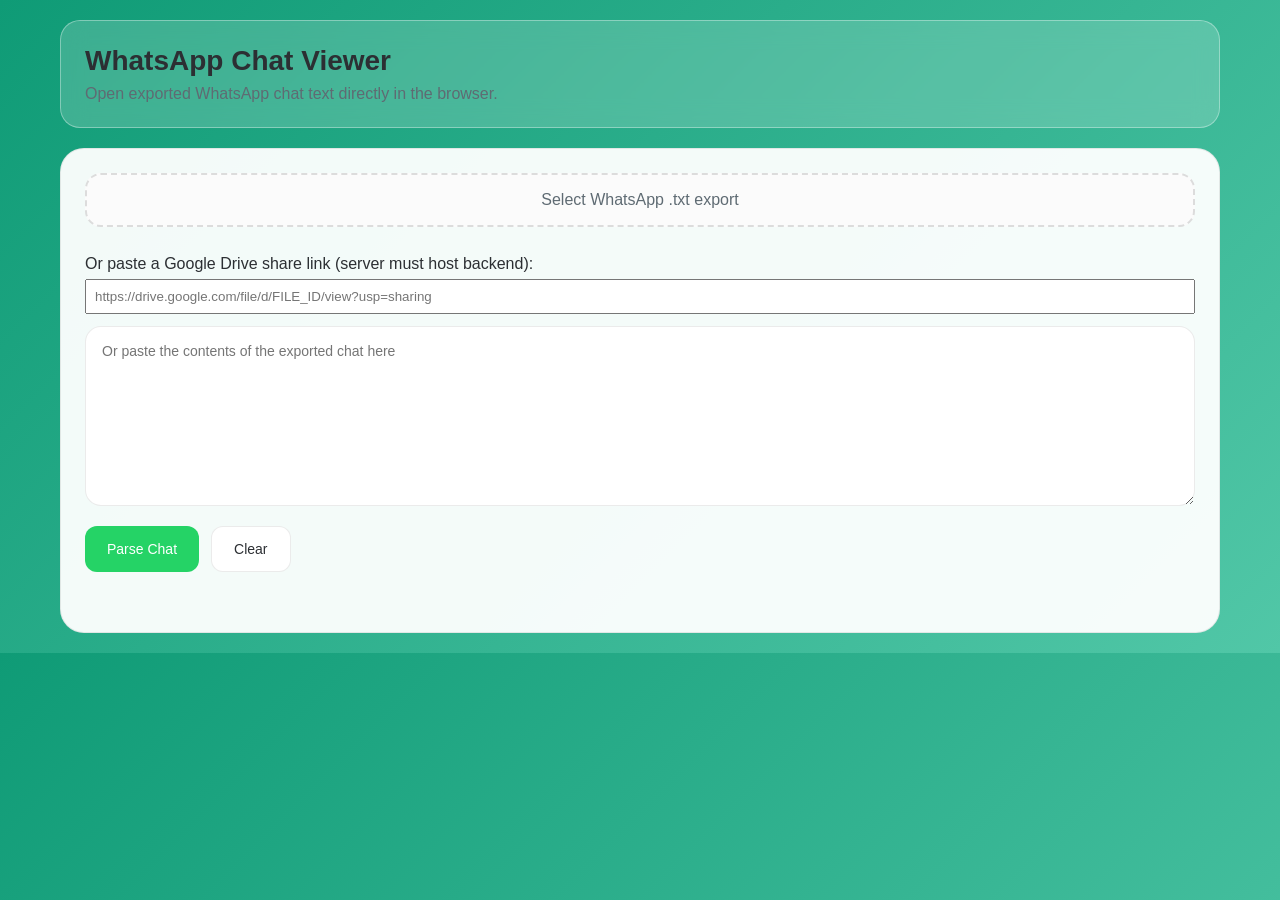
==== index.html @ 8657401c "Add files via upload" ====
<!DOCTYPE html>
<html lang="en">
<head>
    <meta charset="UTF-8">
    <meta name="viewport" content="width=device-width, initial-scale=1.0">
    <title>WhatsApp Chat Viewer</title>
    <link rel="stylesheet" href="styles.css">
</head>
<body>
    <div class="page">
        <header class="topbar">
            <div>
                <h1>WhatsApp Chat Viewer</h1>
                <p>Open exported WhatsApp chat text directly in the browser.</p>
            </div>
        </header>

        <main class="content">
            <section class="upload-panel">
                <label class="file-label">
                    Select WhatsApp .txt export
                    <input type="file" id="chatFile" accept=".txt">
                </label>
                <label style="display:block; margin:12px 0;">
                    Or paste a Google Drive share link (server must host backend):
                    <input type="url" id="driveLink" placeholder="https://drive.google.com/file/d/FILE_ID/view?usp=sharing" style="width:100%; padding:8px; margin-top:6px;">
                </label>
                <textarea id="pasteText" placeholder="Or paste the contents of the exported chat here"></textarea>
                <div class="options-row">
                    <button id="parseBtn" class="primary-btn">Parse Chat</button>
                    <button id="clearBtn" class="secondary-btn">Clear</button>
                </div>
                <div class="info-row">
                    <div id="errorMessage" class="error"></div>
                    <div id="authorSelectContainer" class="author-select hidden">
                        <label for="authorSelect">Select your WhatsApp identity:</label>
                        <select id="authorSelect"></select>
                    </div>
                </div>
            </section>

            <section class="chat-frame hidden" id="chatFrame">
                <div class="chat-header">
                    <div>
                        <h2>Chat preview</h2>
                        <p id="chatSummary"></p>
                    </div>
                    <button id="swapBtn" class="secondary-btn">Swap Users</button>
                </div>
                <div class="phone">
                    <div class="screen" id="chatContainer"></div>
                </div>
            </section>
        </main>
    </div>

    <script src="script.js"></script>
</body>
</html>
---- styles.css ----
:root {
    --bg: #e5ddd5;
    --surface: #f8f9f9;
    --surface-strong: #ffffff;
    --text: #2c2f33;
    --text-muted: #5f6b73;
    --primary: #25d366;
    --secondary: #128c7e;
    --border: rgba(0, 0, 0, 0.08);
}

* {
    box-sizing: border-box;
}

body {
    margin: 0;
    font-family: 'Segoe UI', Tahoma, Geneva, Verdana, sans-serif;
    background: linear-gradient(135deg, #0f9b76 0%, #51c7a7 100%);
    color: var(--text);
}

.page {
    max-width: 1200px;
    margin: 0 auto;
    padding: 20px;
}

.topbar {
    background: rgba(255, 255, 255, 0.18);
    border: 1px solid rgba(255, 255, 255, 0.35);
    border-radius: 20px;
    padding: 24px;
    margin-bottom: 20px;
    backdrop-filter: blur(12px);
}

.topbar h1 {
    margin: 0 0 8px;
    font-size: 28px;
}

.topbar p {
    margin: 0;
    color: var(--text-muted);
}

.content {
    display: grid;
    gap: 20px;
}

.upload-panel,
.chat-frame {
    background: rgba(255, 255, 255, 0.95);
    border-radius: 24px;
    border: 1px solid rgba(0,0,0,0.08);
    padding: 24px;
}

.file-label {
    display: inline-block;
    width: 100%;
    margin-bottom: 16px;
    padding: 16px;
    border: 2px dashed rgba(0,0,0,0.12);
    border-radius: 16px;
    background: #fbfbfb;
    color: var(--text-muted);
    cursor: pointer;
    text-align: center;
}

.file-label input {
    display: none;
}

#pasteText {
    width: 100%;
    min-height: 180px;
    padding: 16px;
    border: 1px solid var(--border);
    border-radius: 16px;
    resize: vertical;
    font-family: inherit;
    font-size: 14px;
    background: #fff;
    color: var(--text);
}

.options-row {
    display: flex;
    gap: 12px;
    flex-wrap: wrap;
    margin-top: 16px;
}

.primary-btn,
.secondary-btn {
    border: none;
    border-radius: 12px;
    padding: 14px 22px;
    font-size: 14px;
    cursor: pointer;
}

.primary-btn {
    background: var(--primary);
    color: white;
}

.secondary-btn {
    background: #ffffff;
    color: var(--text);
    border: 1px solid rgba(0,0,0,0.08);
}

.info-row {
    display: flex;
    flex-direction: column;
    gap: 12px;
    margin-top: 16px;
}

.error {
    color: #b00020;
    min-height: 1.25em;
}

.author-select label,
.author-select select {
    display: block;
    width: 100%;
}

.author-select select {
    margin-top: 8px;
    padding: 12px;
    border: 1px solid var(--border);
    border-radius: 12px;
    background: #fff;
    color: var(--text);
}

.hidden {
    display: none;
}

.chat-header {
    display: flex;
    align-items: center;
    justify-content: space-between;
    gap: 16px;
    margin-bottom: 20px;
}

.chat-header h2 {
    margin: 0;
    font-size: 20px;
}

.chat-header p {
    margin: 6px 0 0;
    color: var(--text-muted);
}

.phone {
    width: 100%;
    max-width: 450px;
    min-height: 600px;
    margin: 0 auto;
    padding: 18px 14px 12px;
    background: #1f2c34;
    border-radius: 44px;
    box-shadow: 0 20px 50px rgba(0,0,0,0.18);
    position: relative;
}

.phone::before {
    content: '';
    position: absolute;
    top: 12px;
    left: 50%;
    transform: translateX(-50%);
    width: 120px;
    height: 6px;
    background: rgba(255,255,255,0.12);
    border-radius: 999px;
}

.screen {
    background: #d9dfdc;
    border-radius: 32px;
    height: 100%;
    overflow-y: auto;
    padding: 16px 10px 20px;
}

.message {
    display: flex;
    margin: 10px 0;
    width: 100%;
}

.message.left {
    justify-content: flex-start;
}

.message.right {
    justify-content: flex-end;
}

.bubble {
    max-width: 80%;
    padding: 10px 14px;
    border-radius: 18px;
    background: #ffffff;
    box-shadow: 0 1px 5px rgba(0,0,0,0.08);
    position: relative;
    color: #1c1d1f;
}

.message.right .bubble {
    background: #dcf8c6;
}

.author {
    font-size: 12px;
    font-weight: 700;
    margin-bottom: 6px;
    color: #2d3a3c;
}

.text {
    white-space: pre-wrap;
    font-size: 14px;
    line-height: 1.45;
}

.timestamp {
    margin-top: 8px;
    font-size: 11px;
    color: #546e7a;
    text-align: right;
}

@media (max-width: 768px) {
    .page {
        padding: 14px;
    }
    .upload-panel,
    .chat-frame {
        padding: 18px;
    }
    .phone {
        max-width: 100%;
    }
}
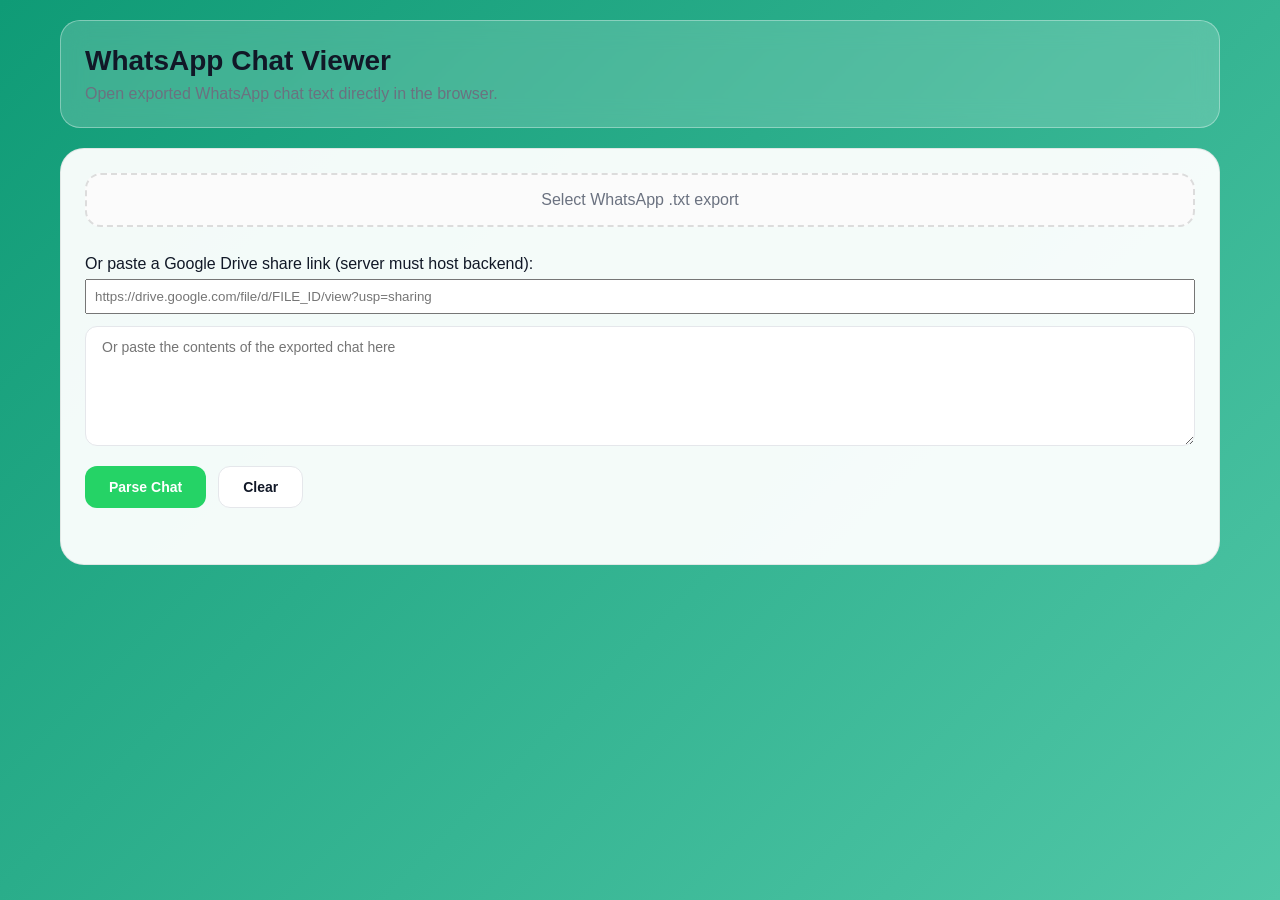
==== commit 43cb70b3: "Add search bar UI to header with navigation buttons" ====
--- a/index.html
+++ b/index.html
@@ -1,59 +1,134 @@
-<!DOCTYPE html>
-<html lang="en">
-<head>
-    <meta charset="UTF-8">
-    <meta name="viewport" content="width=device-width, initial-scale=1.0">
-    <title>WhatsApp Chat Viewer</title>
-    <link rel="stylesheet" href="styles.css">
-</head>
-<body>
-    <div class="page">
-        <header class="topbar">
-            <div>
-                <h1>WhatsApp Chat Viewer</h1>
-                <p>Open exported WhatsApp chat text directly in the browser.</p>
-            </div>
-        </header>
-
-        <main class="content">
-            <section class="upload-panel">
-                <label class="file-label">
-                    Select WhatsApp .txt export
-                    <input type="file" id="chatFile" accept=".txt">
-                </label>
-                <label style="display:block; margin:12px 0;">
-                    Or paste a Google Drive share link (server must host backend):
-                    <input type="url" id="driveLink" placeholder="https://drive.google.com/file/d/FILE_ID/view?usp=sharing" style="width:100%; padding:8px; margin-top:6px;">
-                </label>
-                <textarea id="pasteText" placeholder="Or paste the contents of the exported chat here"></textarea>
-                <div class="options-row">
-                    <button id="parseBtn" class="primary-btn">Parse Chat</button>
-                    <button id="clearBtn" class="secondary-btn">Clear</button>
-                </div>
-                <div class="info-row">
-                    <div id="errorMessage" class="error"></div>
-                    <div id="authorSelectContainer" class="author-select hidden">
-                        <label for="authorSelect">Select your WhatsApp identity:</label>
-                        <select id="authorSelect"></select>
-                    </div>
-                </div>
-            </section>
-
-            <section class="chat-frame hidden" id="chatFrame">
-                <div class="chat-header">
-                    <div>
-                        <h2>Chat preview</h2>
-                        <p id="chatSummary"></p>
-                    </div>
-                    <button id="swapBtn" class="secondary-btn">Swap Users</button>
-                </div>
-                <div class="phone">
-                    <div class="screen" id="chatContainer"></div>
-                </div>
-            </section>
-        </main>
-    </div>
-
-    <script src="script.js"></script>
-</body>
-</html>
+<!DOCTYPE html>
+<html lang="en">
+<head>
+    <meta charset="UTF-8">
+    <meta name="viewport" content="width=device-width, initial-scale=1.0">
+    <title>WhatsApp Chat Viewer</title>
+    <link rel="stylesheet" href="https://cdnjs.cloudflare.com/ajax/libs/font-awesome/6.4.0/css/all.min.css">
+    <link rel="stylesheet" href="styles.css">
+</head>
+<body>
+    <div class="page">
+        <header class="topbar">
+            <div>
+                <h1>WhatsApp Chat Viewer</h1>
+                <p>Open exported WhatsApp chat text directly in the browser.</p>
+            </div>
+        </header>
+
+        <main class="content">
+            <section class="upload-panel">
+                <label class="file-label">
+                    Select WhatsApp .txt export
+                    <input type="file" id="chatFile" accept=".txt">
+                </label>
+                <label style="display:block; margin:12px 0;">
+                    Or paste a Google Drive share link (server must host backend):
+                    <input type="url" id="driveLink" placeholder="https://drive.google.com/file/d/FILE_ID/view?usp=sharing" style="width:100%; padding:8px; margin-top:6px;">
+                </label>
+                <textarea id="pasteText" placeholder="Or paste the contents of the exported chat here"></textarea>
+                <div class="options-row">
+                    <button id="parseBtn" class="primary-btn">Parse Chat</button>
+                    <button id="clearBtn" class="secondary-btn">Clear</button>
+                </div>
+                <div class="info-row">
+                    <div id="errorMessage" class="error"></div>
+                    <div id="authorSelectContainer" class="author-select hidden">
+                        <label for="authorSelect">Select your WhatsApp identity:</label>
+                        <select id="authorSelect"></select>
+                    </div>
+                </div>
+            </section>
+
+            <section class="chat-frame hidden" id="chatFrame">
+                <div class="chat-header-top">
+                    <div>
+                        <h2>Chat preview</h2>
+                        <p id="chatSummary"></p>
+                    </div>
+                    <button id="swapBtn" class="secondary-btn">Swap Users</button>
+                </div>
+                
+                <div class="phone">
+                    <!-- WhatsApp Header -->
+                    <div class="whatsapp-header">
+                        <div class="header-left">
+                            <button class="icon-btn back-btn" id="backBtn" title="Back">
+                                <i class="fas fa-chevron-left"></i>
+                            </button>
+                            <div class="contact-info">
+                                <div class="avatar">
+                                    <i class="fas fa-user-circle"></i>
+                                </div>
+                                <div class="contact-text">
+                                    <div class="contact-name" id="contactName">Contact</div>
+                                    <div class="contact-status" id="contactStatus">online</div>
+                                </div>
+                            </div>
+                        </div>
+                        <div class="header-right">
+                            <button class="icon-btn" id="searchHeaderBtn" title="Search messages">
+                                <i class="fas fa-search"></i>
+                            </button>
+                            <button class="icon-btn" title="Voice call">
+                                <i class="fas fa-phone"></i>
+                            </button>
+                            <button class="icon-btn" title="Video call">
+                                <i class="fas fa-video"></i>
+                            </button>
+                            <button class="icon-btn" title="More options">
+                                <i class="fas fa-ellipsis-v"></i>
+                            </button>
+                        </div>
+                    </div>
+
+                    <!-- Search Bar (Hidden by default) -->
+                    <div class="search-bar hidden" id="searchBar">
+                        <button class="icon-btn search-close" id="searchCloseBtn" title="Close search">
+                            <i class="fas fa-arrow-left"></i>
+                        </button>
+                        <input 
+                            type="text" 
+                            class="search-input" 
+                            id="searchInput" 
+                            placeholder="Search messages..."
+                            autocomplete="off"
+                        >
+                        <div class="search-results-info" id="searchResultsInfo"></div>
+                        <div class="search-nav-buttons">
+                            <button class="icon-btn search-nav-btn" id="searchPrevBtn" title="Previous result">
+                                <i class="fas fa-chevron-up"></i>
+                            </button>
+                            <button class="icon-btn search-nav-btn" id="searchNextBtn" title="Next result">
+                                <i class="fas fa-chevron-down"></i>
+                            </button>
+                        </div>
+                    </div>
+
+                    <!-- Chat Messages Area -->
+                    <div class="screen" id="chatContainer"></div>
+
+                    <!-- Message Composer -->
+                    <div class="composer-bar">
+                        <button class="composer-icon" title="Emoji">
+                            <i class="fas fa-smile"></i>
+                        </button>
+                        <button class="composer-icon" title="Attachment">
+                            <i class="fas fa-paperclip"></i>
+                        </button>
+                        <button class="composer-icon" title="Camera">
+                            <i class="fas fa-camera"></i>
+                        </button>
+                        <input type="text" class="message-input" placeholder="Message" id="messageInput" readonly>
+                        <button class="send-btn" title="Send">
+                            <i class="fas fa-paper-plane"></i>
+                        </button>
+                    </div>
+                </div>
+            </section>
+        </main>
+    </div>
+
+    <script src="script.js"></script>
+</body>
+</html>
--- a/styles.css
+++ b/styles.css
@@ -1,258 +1,639 @@
-:root {
-    --bg: #e5ddd5;
-    --surface: #f8f9f9;
-    --surface-strong: #ffffff;
-    --text: #2c2f33;
-    --text-muted: #5f6b73;
-    --primary: #25d366;
-    --secondary: #128c7e;
-    --border: rgba(0, 0, 0, 0.08);
-}
-
-* {
-    box-sizing: border-box;
-}
-
-body {
-    margin: 0;
-    font-family: 'Segoe UI', Tahoma, Geneva, Verdana, sans-serif;
-    background: linear-gradient(135deg, #0f9b76 0%, #51c7a7 100%);
-    color: var(--text);
-}
-
-.page {
-    max-width: 1200px;
-    margin: 0 auto;
-    padding: 20px;
-}
-
-.topbar {
-    background: rgba(255, 255, 255, 0.18);
-    border: 1px solid rgba(255, 255, 255, 0.35);
-    border-radius: 20px;
-    padding: 24px;
-    margin-bottom: 20px;
-    backdrop-filter: blur(12px);
-}
-
-.topbar h1 {
-    margin: 0 0 8px;
-    font-size: 28px;
-}
-
-.topbar p {
-    margin: 0;
-    color: var(--text-muted);
-}
-
-.content {
-    display: grid;
-    gap: 20px;
-}
-
-.upload-panel,
-.chat-frame {
-    background: rgba(255, 255, 255, 0.95);
-    border-radius: 24px;
-    border: 1px solid rgba(0,0,0,0.08);
-    padding: 24px;
-}
-
-.file-label {
-    display: inline-block;
-    width: 100%;
-    margin-bottom: 16px;
-    padding: 16px;
-    border: 2px dashed rgba(0,0,0,0.12);
-    border-radius: 16px;
-    background: #fbfbfb;
-    color: var(--text-muted);
-    cursor: pointer;
-    text-align: center;
-}
-
-.file-label input {
-    display: none;
-}
-
-#pasteText {
-    width: 100%;
-    min-height: 180px;
-    padding: 16px;
-    border: 1px solid var(--border);
-    border-radius: 16px;
-    resize: vertical;
-    font-family: inherit;
-    font-size: 14px;
-    background: #fff;
-    color: var(--text);
-}
-
-.options-row {
-    display: flex;
-    gap: 12px;
-    flex-wrap: wrap;
-    margin-top: 16px;
-}
-
-.primary-btn,
-.secondary-btn {
-    border: none;
-    border-radius: 12px;
-    padding: 14px 22px;
-    font-size: 14px;
-    cursor: pointer;
-}
-
-.primary-btn {
-    background: var(--primary);
-    color: white;
-}
-
-.secondary-btn {
-    background: #ffffff;
-    color: var(--text);
-    border: 1px solid rgba(0,0,0,0.08);
-}
-
-.info-row {
-    display: flex;
-    flex-direction: column;
-    gap: 12px;
-    margin-top: 16px;
-}
-
-.error {
-    color: #b00020;
-    min-height: 1.25em;
-}
-
-.author-select label,
-.author-select select {
-    display: block;
-    width: 100%;
-}
-
-.author-select select {
-    margin-top: 8px;
-    padding: 12px;
-    border: 1px solid var(--border);
-    border-radius: 12px;
-    background: #fff;
-    color: var(--text);
-}
-
-.hidden {
-    display: none;
-}
-
-.chat-header {
-    display: flex;
-    align-items: center;
-    justify-content: space-between;
-    gap: 16px;
-    margin-bottom: 20px;
-}
-
-.chat-header h2 {
-    margin: 0;
-    font-size: 20px;
-}
-
-.chat-header p {
-    margin: 6px 0 0;
-    color: var(--text-muted);
-}
-
-.phone {
-    width: 100%;
-    max-width: 450px;
-    min-height: 600px;
-    margin: 0 auto;
-    padding: 18px 14px 12px;
-    background: #1f2c34;
-    border-radius: 44px;
-    box-shadow: 0 20px 50px rgba(0,0,0,0.18);
-    position: relative;
-}
-
-.phone::before {
-    content: '';
-    position: absolute;
-    top: 12px;
-    left: 50%;
-    transform: translateX(-50%);
-    width: 120px;
-    height: 6px;
-    background: rgba(255,255,255,0.12);
-    border-radius: 999px;
-}
-
-.screen {
-    background: #d9dfdc;
-    border-radius: 32px;
-    height: 100%;
-    overflow-y: auto;
-    padding: 16px 10px 20px;
-}
-
-.message {
-    display: flex;
-    margin: 10px 0;
-    width: 100%;
-}
-
-.message.left {
-    justify-content: flex-start;
-}
-
-.message.right {
-    justify-content: flex-end;
-}
-
-.bubble {
-    max-width: 80%;
-    padding: 10px 14px;
-    border-radius: 18px;
-    background: #ffffff;
-    box-shadow: 0 1px 5px rgba(0,0,0,0.08);
-    position: relative;
-    color: #1c1d1f;
-}
-
-.message.right .bubble {
-    background: #dcf8c6;
-}
-
-.author {
-    font-size: 12px;
-    font-weight: 700;
-    margin-bottom: 6px;
-    color: #2d3a3c;
-}
-
-.text {
-    white-space: pre-wrap;
-    font-size: 14px;
-    line-height: 1.45;
-}
-
-.timestamp {
-    margin-top: 8px;
-    font-size: 11px;
-    color: #546e7a;
-    text-align: right;
-}
-
-@media (max-width: 768px) {
-    .page {
-        padding: 14px;
-    }
-    .upload-panel,
-    .chat-frame {
-        padding: 18px;
-    }
-    .phone {
-        max-width: 100%;
-    }
-}
+:root {
+    /* Light mode WhatsApp palette */
+    --app-bg: #FFFFFF;
+    --chat-wallpaper: #F7F7F7;
+    --incoming-bubble: #FFFFFF;
+    --outgoing-bubble: #DCF8C6;
+    --primary-green: #25D366;
+    --brand-teal: #128C7E;
+    --dark-brand-green: #075E54;
+    --main-text: #111827;
+    --secondary-text: #374151;
+    --tertiary-muted: #6B7280;
+    --divider: #E5E7EB;
+    
+    /* Legacy colors (kept for compatibility) */
+    --bg: #F7F7F7;
+    --surface: #FFFFFF;
+    --surface-strong: #FFFFFF;
+    --text: #111827;
+    --text-muted: #374151;
+    --primary: #25D366;
+    --secondary: #128C7E;
+    --border: rgba(0, 0, 0, 0.08);
+}
+
+* {
+    box-sizing: border-box;
+}
+
+html, body {
+    height: 100%;
+}
+
+body {
+    margin: 0;
+    font-family: -apple-system, BlinkMacSystemFont, 'Segoe UI', 'Helvetica Neue', sans-serif;
+    background: linear-gradient(135deg, #0f9b76 0%, #51c7a7 100%);
+    color: var(--main-text);
+}
+
+.page {
+    max-width: 1200px;
+    margin: 0 auto;
+    padding: 20px;
+    min-height: 100vh;
+}
+
+/* Top Bar */
+.topbar {
+    background: rgba(255, 255, 255, 0.18);
+    border: 1px solid rgba(255, 255, 255, 0.35);
+    border-radius: 20px;
+    padding: 24px;
+    margin-bottom: 20px;
+    backdrop-filter: blur(12px);
+}
+
+.topbar h1 {
+    margin: 0 0 8px;
+    font-size: 28px;
+    color: var(--main-text);
+}
+
+.topbar p {
+    margin: 0;
+    color: var(--tertiary-muted);
+}
+
+.content {
+    display: grid;
+    gap: 20px;
+}
+
+/* Upload Panel */
+.upload-panel,
+.chat-frame {
+    background: rgba(255, 255, 255, 0.95);
+    border-radius: 24px;
+    border: 1px solid rgba(0, 0, 0, 0.08);
+    padding: 24px;
+}
+
+.file-label {
+    display: inline-block;
+    width: 100%;
+    margin-bottom: 16px;
+    padding: 16px;
+    border: 2px dashed rgba(0, 0, 0, 0.12);
+    border-radius: 16px;
+    background: #fbfbfb;
+    color: var(--tertiary-muted);
+    cursor: pointer;
+    text-align: center;
+    font-weight: 500;
+    transition: all 0.2s ease;
+}
+
+.file-label:hover {
+    border-color: var(--primary-green);
+    background: rgba(37, 211, 102, 0.05);
+}
+
+.file-label input {
+    display: none;
+}
+
+#pasteText {
+    width: 100%;
+    min-height: 120px;
+    padding: 12px 16px;
+    border: 1px solid var(--divider);
+    border-radius: 12px;
+    resize: vertical;
+    font-family: inherit;
+    font-size: 14px;
+    background: var(--app-bg);
+    color: var(--main-text);
+    transition: border-color 0.2s ease;
+}
+
+#pasteText:focus {
+    outline: none;
+    border-color: var(--primary-green);
+}
+
+.options-row {
+    display: flex;
+    gap: 12px;
+    flex-wrap: wrap;
+    margin-top: 16px;
+}
+
+.primary-btn,
+.secondary-btn {
+    border: none;
+    border-radius: 12px;
+    padding: 12px 24px;
+    font-size: 14px;
+    font-weight: 600;
+    cursor: pointer;
+    transition: all 0.2s ease;
+}
+
+.primary-btn {
+    background: var(--primary-green);
+    color: white;
+}
+
+.primary-btn:hover {
+    background: var(--brand-teal);
+    box-shadow: 0 2px 8px rgba(37, 211, 102, 0.3);
+}
+
+.primary-btn:active {
+    transform: scale(0.98);
+}
+
+.secondary-btn {
+    background: var(--app-bg);
+    color: var(--main-text);
+    border: 1px solid var(--divider);
+}
+
+.secondary-btn:hover {
+    background: #f5f5f5;
+    border-color: var(--secondary-text);
+}
+
+.info-row {
+    display: flex;
+    flex-direction: column;
+    gap: 12px;
+    margin-top: 16px;
+}
+
+.error {
+    color: #b00020;
+    min-height: 1.25em;
+    font-size: 13px;
+}
+
+.author-select label,
+.author-select select {
+    display: block;
+    width: 100%;
+    font-size: 14px;
+}
+
+.author-select select {
+    margin-top: 8px;
+    padding: 10px 12px;
+    border: 1px solid var(--divider);
+    border-radius: 8px;
+    background: var(--app-bg);
+    color: var(--main-text);
+    font-family: inherit;
+    cursor: pointer;
+}
+
+.author-select select:focus {
+    outline: none;
+    border-color: var(--primary-green);
+}
+
+.hidden {
+    display: none !important;
+}
+
+.chat-header-top {
+    display: flex;
+    align-items: center;
+    justify-content: space-between;
+    gap: 16px;
+    margin-bottom: 20px;
+}
+
+.chat-header-top h2 {
+    margin: 0;
+    font-size: 18px;
+    color: var(--main-text);
+}
+
+.chat-header-top p {
+    margin: 4px 0 0;
+    color: var(--tertiary-muted);
+    font-size: 13px;
+}
+
+/* Phone Frame */
+.phone {
+    width: 100%;
+    max-width: 420px;
+    height: 700px;
+    margin: 0 auto;
+    background: var(--app-bg);
+    border-radius: 40px;
+    box-shadow: 0 20px 60px rgba(0, 0, 0, 0.15);
+    position: relative;
+    display: flex;
+    flex-direction: column;
+    overflow: hidden;
+    border: 12px solid #1f2c34;
+}
+
+.phone::before {
+    content: '';
+    position: absolute;
+    top: 0;
+    left: 50%;
+    transform: translateX(-50%);
+    width: 140px;
+    height: 26px;
+    background: #1f2c34;
+    border-radius: 0 0 20px 20px;
+    z-index: 10;
+}
+
+/* WhatsApp Header */
+.whatsapp-header {
+    display: flex;
+    align-items: center;
+    justify-content: space-between;
+    background: var(--brand-teal);
+    color: white;
+    padding: 8px 12px;
+    margin-top: 26px;
+    flex-shrink: 0;
+    height: 56px;
+}
+
+.header-left {
+    display: flex;
+    align-items: center;
+    gap: 12px;
+    flex: 1;
+    min-width: 0;
+}
+
+.contact-info {
+    display: flex;
+    align-items: center;
+    gap: 12px;
+    flex: 1;
+    min-width: 0;
+}
+
+.avatar {
+    width: 40px;
+    height: 40px;
+    border-radius: 50%;
+    background: rgba(255, 255, 255, 0.2);
+    display: flex;
+    align-items: center;
+    justify-content: center;
+    font-size: 24px;
+    flex-shrink: 0;
+}
+
+.contact-text {
+    flex: 1;
+    min-width: 0;
+}
+
+.contact-name {
+    font-weight: 600;
+    font-size: 15px;
+    white-space: nowrap;
+    overflow: hidden;
+    text-overflow: ellipsis;
+}
+
+.contact-status {
+    font-size: 12px;
+    opacity: 0.9;
+    white-space: nowrap;
+    overflow: hidden;
+    text-overflow: ellipsis;
+}
+
+.header-right {
+    display: flex;
+    gap: 8px;
+    align-items: center;
+    flex-shrink: 0;
+}
+
+.icon-btn {
+    background: none;
+    border: none;
+    color: white;
+    cursor: pointer;
+    font-size: 18px;
+    padding: 8px;
+    border-radius: 50%;
+    transition: all 0.2s ease;
+    display: flex;
+    align-items: center;
+    justify-content: center;
+    width: 36px;
+    height: 36px;
+}
+
+.icon-btn:hover {
+    background: rgba(255, 255, 255, 0.2);
+}
+
+.icon-btn:active {
+    background: rgba(255, 255, 255, 0.3);
+}
+
+.back-btn {
+    display: none;
+    margin-right: 4px;
+}
+
+/* Chat Messages Area */
+.screen {
+    flex: 1;
+    background: var(--chat-wallpaper);
+    overflow-y: auto;
+    padding: 12px 10px;
+    display: flex;
+    flex-direction: column;
+    gap: 8px;
+}
+
+.screen::-webkit-scrollbar {
+    width: 6px;
+}
+
+.screen::-webkit-scrollbar-track {
+    background: transparent;
+}
+
+.screen::-webkit-scrollbar-thumb {
+    background: rgba(0, 0, 0, 0.2);
+    border-radius: 3px;
+}
+
+.screen::-webkit-scrollbar-thumb:hover {
+    background: rgba(0, 0, 0, 0.3);
+}
+
+/* Messages */
+.message {
+    display: flex;
+    margin: 2px 0;
+    width: 100%;
+    animation: slideIn 0.3s ease;
+}
+
+@keyframes slideIn {
+    from {
+        opacity: 0;
+        transform: translateY(10px);
+    }
+    to {
+        opacity: 1;
+        transform: translateY(0);
+    }
+}
+
+.message.left {
+    justify-content: flex-start;
+}
+
+.message.right {
+    justify-content: flex-end;
+}
+
+.bubble {
+    max-width: 85%;
+    padding: 8px 12px;
+    border-radius: 18px;
+    background: var(--incoming-bubble);
+    box-shadow: 0 1px 2px rgba(0, 0, 0, 0.08);
+    position: relative;
+    color: var(--main-text);
+    word-wrap: break-word;
+    display: flex;
+    flex-direction: column;
+}
+
+.message.right .bubble {
+    background: var(--outgoing-bubble);
+    border-bottom-right-radius: 4px;
+}
+
+.message.left .bubble {
+    border-bottom-left-radius: 4px;
+}
+
+.author {
+    font-size: 11px;
+    font-weight: 700;
+    margin-bottom: 2px;
+    color: var(--secondary-text);
+}
+
+.text {
+    white-space: pre-wrap;
+    font-size: 13px;
+    line-height: 1.4;
+    word-break: break-word;
+}
+
+.timestamp {
+    margin-top: 4px;
+    font-size: 10px;
+    color: var(--tertiary-muted);
+    text-align: right;
+    font-weight: 500;
+}
+
+/* Message Status Icons */
+.message-status {
+    display: inline-block;
+    margin-left: 4px;
+    font-size: 10px;
+    color: var(--tertiary-muted);
+}
+
+/* Composer Bar */
+.composer-bar {
+    display: flex;
+    align-items: center;
+    gap: 8px;
+    padding: 8px 12px;
+    background: var(--app-bg);
+    border-top: 1px solid var(--divider);
+    flex-shrink: 0;
+    height: 56px;
+}
+
+.composer-icon {
+    background: none;
+    border: none;
+    color: var(--primary-green);
+    cursor: pointer;
+    font-size: 18px;
+    padding: 8px;
+    border-radius: 50%;
+    transition: all 0.2s ease;
+    display: flex;
+    align-items: center;
+    justify-content: center;
+    flex-shrink: 0;
+    width: 36px;
+    height: 36px;
+}
+
+.composer-icon:hover {
+    background: rgba(37, 211, 102, 0.1);
+}
+
+.composer-icon:active {
+    background: rgba(37, 211, 102, 0.2);
+}
+
+.message-input {
+    flex: 1;
+    border: 1px solid var(--divider);
+    border-radius: 20px;
+    padding: 10px 16px;
+    font-size: 13px;
+    font-family: inherit;
+    color: var(--main-text);
+    background: #f5f5f5;
+    outline: none;
+    transition: all 0.2s ease;
+}
+
+.message-input:focus {
+    border-color: var(--primary-green);
+    background: var(--app-bg);
+}
+
+.message-input::placeholder {
+    color: var(--tertiary-muted);
+}
+
+.send-btn {
+    background: var(--primary-green);
+    border: none;
+    color: white;
+    cursor: pointer;
+    font-size: 16px;
+    width: 36px;
+    height: 36px;
+    border-radius: 50%;
+    display: flex;
+    align-items: center;
+    justify-content: center;
+    flex-shrink: 0;
+    transition: all 0.2s ease;
+}
+
+.send-btn:hover {
+    background: var(--brand-teal);
+    transform: scale(1.05);
+}
+
+.send-btn:active {
+    transform: scale(0.95);
+}
+
+/* Responsive */
+@media (max-width: 768px) {
+    .page {
+        padding: 12px;
+    }
+
+    .upload-panel,
+    .chat-frame {
+        padding: 16px;
+    }
+
+    .phone {
+        max-width: 100%;
+        height: 600px;
+    }
+
+    .topbar {
+        padding: 16px;
+    }
+
+    .topbar h1 {
+        font-size: 22px;
+    }
+
+    .bubble {
+        max-width: 90%;
+    }
+
+    .chat-header-top {
+        flex-direction: column;
+        align-items: flex-start;
+    }
+
+    .secondary-btn {
+        align-self: flex-start;
+    }
+}
+
+@media (max-width: 480px) {
+    .phone {
+        height: 500px;
+        border-width: 8px;
+        border-radius: 32px;
+    }
+
+    .phone::before {
+        width: 120px;
+        height: 22px;
+        border-radius: 0 0 16px 16px;
+    }
+
+    .whatsapp-header {
+        padding: 6px 8px;
+        height: 48px;
+        margin-top: 22px;
+    }
+
+    .avatar {
+        width: 36px;
+        height: 36px;
+        font-size: 20px;
+    }
+
+    .contact-name {
+        font-size: 14px;
+    }
+
+    .contact-status {
+        font-size: 11px;
+    }
+
+    .text {
+        font-size: 12px;
+    }
+
+    .bubble {
+        max-width: 88%;
+        padding: 6px 10px;
+    }
+
+    .composer-bar {
+        padding: 6px 8px;
+        gap: 6px;
+    }
+
+    .composer-icon,
+    .send-btn {
+        width: 32px;
+        height: 32px;
+        font-size: 16px;
+        padding: 6px;
+    }
+}
